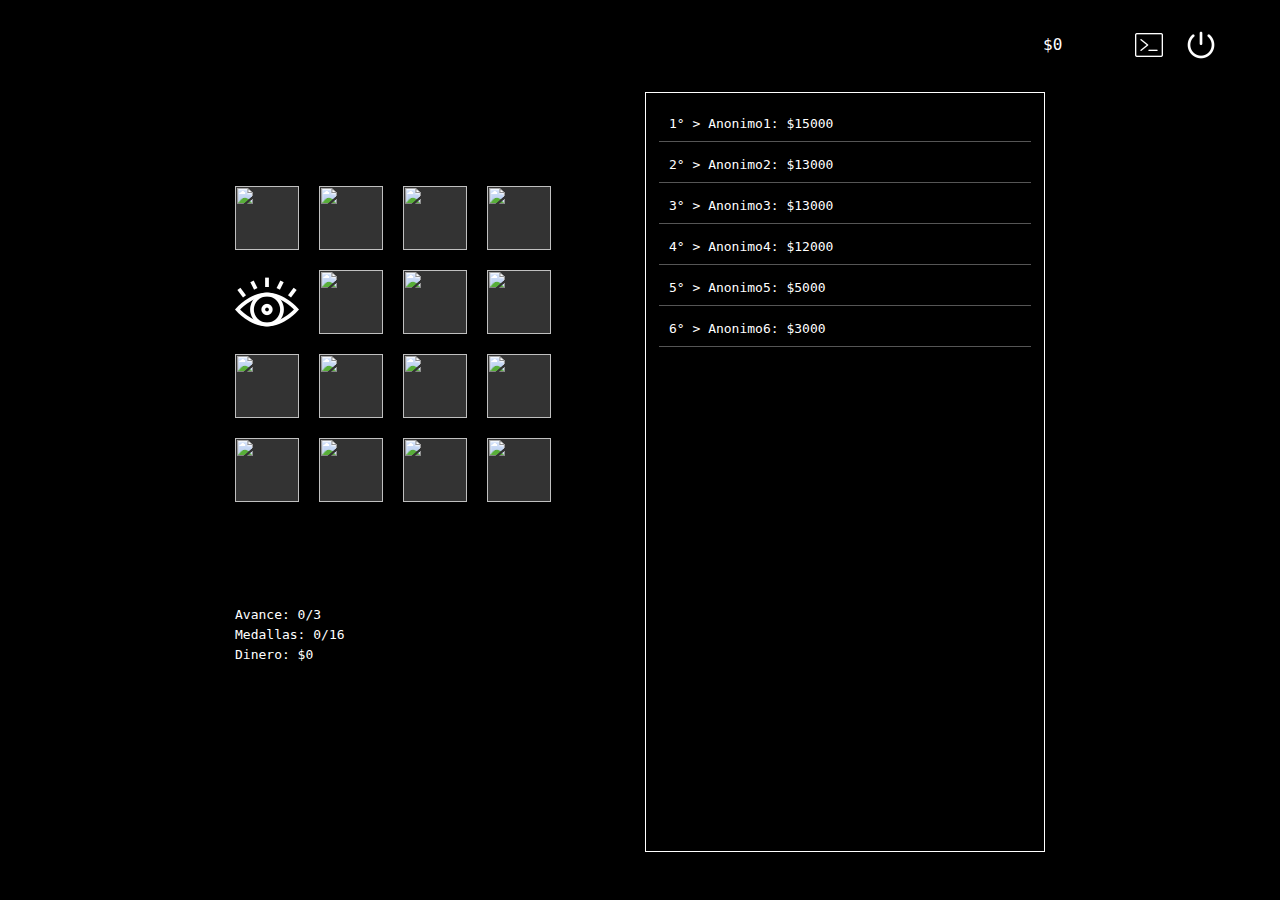
==== estadisticas.html @ 24739f6c "Initial commit" ====
<!DOCTYPE html>
<html lang="en">
<head>
  <meta charset="UTF-8">
  <meta name="viewport" content="width=device-width, initial-scale=1.0">
  <title>Ranking</title>
  <link rel="stylesheet" href="./styles.css">
  <style>
    body{
      padding: 1rem;
    }
    .container-nivel {
      margin-inline: center;
      display: grid;
      grid-template-columns: 1fr 1fr;
      align-items: center;
      justify-content: center;
      height: calc(100vh - 80px);
      gap: 10px;
      padding: 30px;

      & .medallas{
        grid-column-start: 1;
        grid-row-start: 1;
        display: grid;
        grid-template-columns: repeat(4,1fr);
        gap: 20px;
        width: 316px;
        &>div{
          /* border: solid 1px white; */
          background-color: #333;
          width: 64px;
          height: 64px;
          & img{
            width: inherit;
            height: inherit;
            object-fit: cover;
          }
        }
        &>div.active{
          background-color: transparent;
        }
      }
      & .ranking{
        border: solid 1px white;
        height: 100%;
        min-width: 400px;
        grid-row-start: 1;
        grid-row-end: 3;
        color: white;
        display: flex;
        flex-direction: column;
        gap: 5px;
        /* align-items: center; */
        padding: 1rem;
        /* justify-content: center; */
        /* display: grid; */
        & div{
          padding: 10px;
          border-bottom: 1px solid #555;
        }
      }
      & .resumen{
        /* outline: solid 1px red; */
        /* width: 100%;; */
        display: flex;
        flex-direction: column;
        gap:5px;
        height: 100%;
        color: white;
        /* display: grid; */
      }
    }

  </style>
</head>
<body>
  <div class="options">
    <div id="puntuacion">$0</div>
    <a href="./nivel.html" ><img src="./img/command-line.png" alt=""></a>
    <a href="./index.html" ><img src="./img/power-off.png" alt=""></a>
  </div>
  <div class="container-nivel">
    <div class="medallas">
      <div><img src="" alt=""></div>
      <div><img src="" alt=""></div>
      <div><img src="" alt=""></div>
      <div><img src="" alt=""></div>
      <div class="active"><img src="./img/eyeWhite.png" alt=""></div>
      <div><img src="" alt=""></div>
      <div><img src="" alt=""></div>
      <div><img src="" alt=""></div>
      <div><img src="" alt=""></div>
      <div><img src="" alt=""></div>
      <div><img src="" alt=""></div>
      <div><img src="" alt=""></div>
      <div><img src="" alt=""></div>
      <div><img src="" alt=""></div>
      <div><img src="" alt=""></div>
      <div><img src="" alt=""></div>
    </div>
    <div class="ranking">
      <div>1° > Anonimo1: $15000</div>
      <div>2° > Anonimo2: $13000</div>
      <div>3° > Anonimo3: $13000</div>
      <div>4° > Anonimo4: $12000</div>
      <div>5° > Anonimo5: $5000</div>
      <div>6° > Anonimo6: $3000</div>
    </div>
    <div class="resumen">
      <div>Avance: 0/3</div>
      <div>Medallas: 0/16</div>
      <div>Dinero: $0</div>
    </div>
  </div>
</body>
</html>
---- styles.css ----
*,
*::before,
*::after {
  padding: 0;
  margin: 0;
  border: none;
  box-sizing: border-box;
  font-family: 'Lucida Console', monospace;
  font-size: 13px;
}

body {
  display: grid;
  place-items: center;
  height: 100vh;
  background-color: black;
}

.container-gui {
  display: grid;
  gap: 1rem;
  /* height: 100vh; */
}

.boton {
  width: 200px;
  height: 50px;
  font-size: 20px;
  color: white;
  text-decoration: none;
  display: flex;
  flex-direction: row;
  justify-content: center;
  align-items: center;
}

.boton::before {
  content: "> ";
  margin-right: 5px;
}

.boton:hover {
  /* outline: 3px solid gray; */
  text-decoration: underline;
}

.boton.inactive {
  color: #777;
  cursor: not-allowed;

  &:hover {
    text-decoration: none;
  }
}

.options {
  display: flex;
  justify-content: end;
  align-items: center;
  padding: 20px 50px 0;
  gap: 20px;
  height: 32px;
  color: white;
  width: 100%;

  & a {
    color: white;
    text-decoration: none;
    border-radius: 16px;
    height: 32px;
    width: 32px;

    & img {
      width: 32px;
      height: 32px;
    }
  }

  & a:hover {
    color: red;
    box-shadow: 0 0 50px -5px rgba(255, 234, 0, 0.697);
  }

  & #puntuacion {
    font-size: 16px;
    min-width: 70px;
  }
}
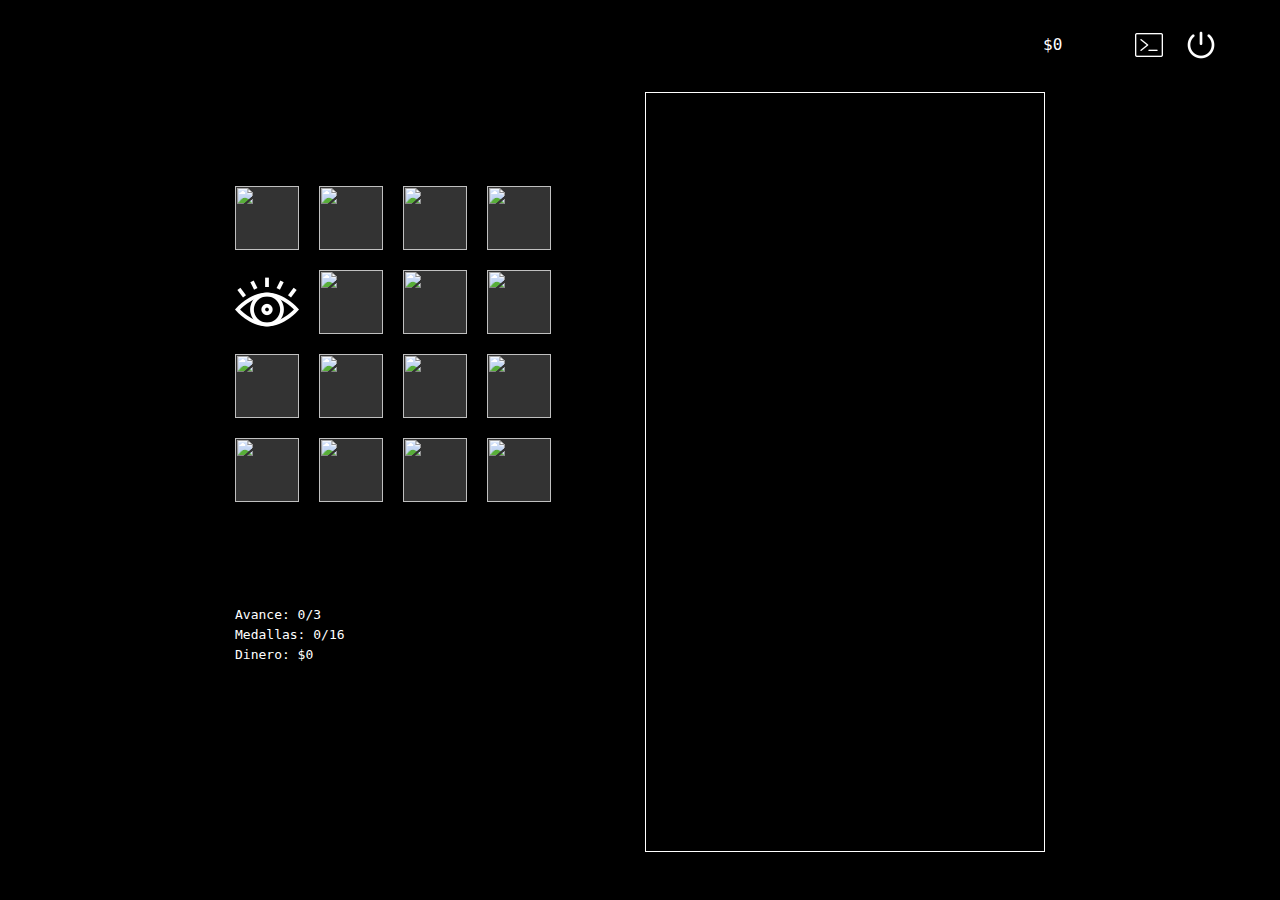
==== commit f9723d84: "Actualiza archivos" ====
--- a/estadisticas.html
+++ b/estadisticas.html
@@ -100,12 +100,6 @@
       <div><img src="" alt=""></div>
     </div>
     <div class="ranking">
-      <div>1° > Anonimo1: $15000</div>
-      <div>2° > Anonimo2: $13000</div>
-      <div>3° > Anonimo3: $13000</div>
-      <div>4° > Anonimo4: $12000</div>
-      <div>5° > Anonimo5: $5000</div>
-      <div>6° > Anonimo6: $3000</div>
     </div>
     <div class="resumen">
       <div>Avance: 0/3</div>
@@ -113,5 +107,35 @@
       <div>Dinero: $0</div>
     </div>
   </div>
+  <script type="module">
+    // Import the functions you need from the SDKs you need
+    import { initializeApp } from "https://www.gstatic.com/firebasejs/10.7.0/firebase-app.js";
+    import { getFirestore, collection, getDocs, query, where, orderBy } from "https://www.gstatic.com/firebasejs/10.7.0/firebase-firestore.js";
+  
+    // Your web app's Firebase configuration
+    const firebaseConfig = {
+      apiKey: "AIzaSyAwTvs1FTeMVeRvW-Dww6sa94kmEcLW3AA",
+      authDomain: "hacksql-c7603.firebaseapp.com",
+      projectId: "hacksql-c7603",
+      storageBucket: "hacksql-c7603.appspot.com",
+      messagingSenderId: "942938326630",
+      appId: "1:942938326630:web:7a0fba12f43bed74938fa7",
+      measurementId: "G-TLDMTEC1TE"
+    };
+    const ranking = document.querySelector('.ranking');
+    console.log(ranking)
+    // Initialize Firebase
+    const app = initializeApp(firebaseConfig);
+    const db = getFirestore(app);
+    const querySnapshot = await getDocs(collection(db, "scores"));
+    let pos = 1;
+    querySnapshot.forEach((doc) => {
+
+      let divElement = document.createElement('div');
+      divElement.innerText = `${pos}° > ${doc._document.data.value.mapValue.fields.player.stringValue}: $${doc._document.data.value.mapValue.fields.score.integerValue}`;
+      ranking.appendChild(divElement);
+      pos++;
+    });
+    </script>
 </body>
 </html>